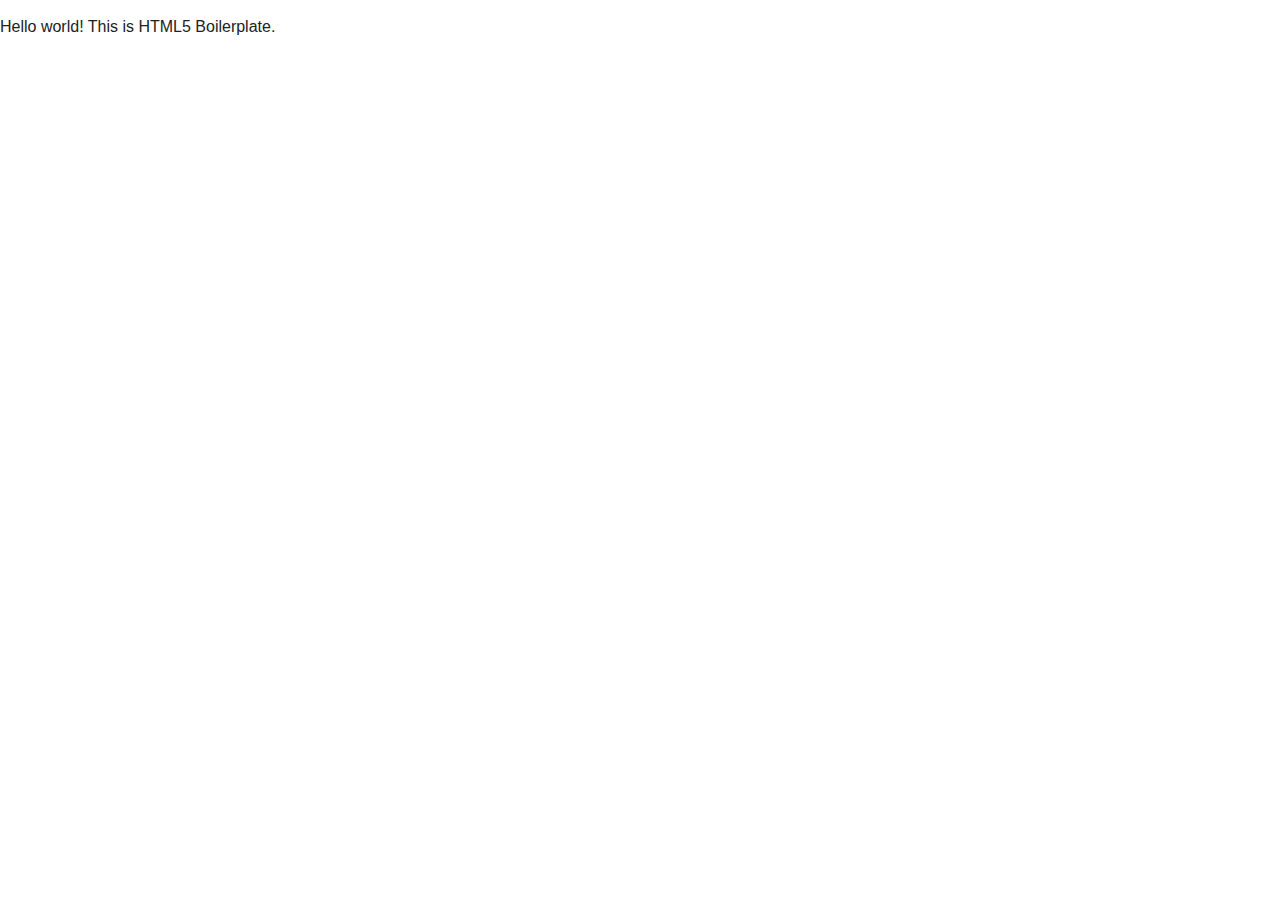
==== Websites/Jetro/index.html @ 45b177ec "Apptastico" ====
<!doctype html>
<html class="no-js" lang="">
    <head>
        <meta charset="utf-8">
        <meta http-equiv="x-ua-compatible" content="ie=edge">
        <title></title>
        <meta name="description" content="">
        <meta name="viewport" content="width=device-width, initial-scale=1">

        <link rel="apple-touch-icon" href="apple-touch-icon.png">
        <!-- Place favicon.ico in the root directory -->

        <link rel="stylesheet" href="css/normalize.css">
        <link rel="stylesheet" href="css/main.css">
        <script src="js/vendor/modernizr-2.8.3.min.js"></script>
    </head>
    <body>
        <!--[if lt IE 8]>
            <p class="browserupgrade">You are using an <strong>outdated</strong> browser. Please <a href="http://browsehappy.com/">upgrade your browser</a> to improve your experience.</p>
        <![endif]-->

        <!-- Add your site or application content here -->
        <p>Hello world! This is HTML5 Boilerplate.</p>

        <script src="https://code.jquery.com/jquery-1.12.0.min.js"></script>
        <script>window.jQuery || document.write('<script src="js/vendor/jquery-1.12.0.min.js"><\/script>')</script>
        <script src="js/plugins.js"></script>
        <script src="js/main.js"></script>

        <!-- Google Analytics: change UA-XXXXX-X to be your site's ID. -->
        <script>
            (function(b,o,i,l,e,r){b.GoogleAnalyticsObject=l;b[l]||(b[l]=
            function(){(b[l].q=b[l].q||[]).push(arguments)});b[l].l=+new Date;
            e=o.createElement(i);r=o.getElementsByTagName(i)[0];
            e.src='https://www.google-analytics.com/analytics.js';
            r.parentNode.insertBefore(e,r)}(window,document,'script','ga'));
            ga('create','UA-XXXXX-X','auto');ga('send','pageview');
        </script>
    </body>
</html>
---- Websites/Jetro/css/main.css ----
/*! HTML5 Boilerplate v5.3.0 | MIT License | https://html5boilerplate.com/ */

/*
 * What follows is the result of much research on cross-browser styling.
 * Credit left inline and big thanks to Nicolas Gallagher, Jonathan Neal,
 * Kroc Camen, and the H5BP dev community and team.
 */

/* ==========================================================================
   Base styles: opinionated defaults
   ========================================================================== */

html {
    color: #222;
    font-size: 1em;
    line-height: 1.4;
}

/*
 * Remove text-shadow in selection highlight:
 * https://twitter.com/miketaylr/status/12228805301
 *
 * These selection rule sets have to be separate.
 * Customize the background color to match your design.
 */

::-moz-selection {
    background: #b3d4fc;
    text-shadow: none;
}

::selection {
    background: #b3d4fc;
    text-shadow: none;
}

/*
 * A better looking default horizontal rule
 */

hr {
    display: block;
    height: 1px;
    border: 0;
    border-top: 1px solid #ccc;
    margin: 1em 0;
    padding: 0;
}

/*
 * Remove the gap between audio, canvas, iframes,
 * images, videos and the bottom of their containers:
 * https://github.com/h5bp/html5-boilerplate/issues/440
 */

audio,
canvas,
iframe,
img,
svg,
video {
    vertical-align: middle;
}

/*
 * Remove default fieldset styles.
 */

fieldset {
    border: 0;
    margin: 0;
    padding: 0;
}

/*
 * Allow only vertical resizing of textareas.
 */

textarea {
    resize: vertical;
}

/* ==========================================================================
   Browser Upgrade Prompt
   ========================================================================== */

.browserupgrade {
    margin: 0.2em 0;
    background: #ccc;
    color: #000;
    padding: 0.2em 0;
}

/* ==========================================================================
   Author's custom styles
   ========================================================================== */

















/* ==========================================================================
   Helper classes
   ========================================================================== */

/*
 * Hide visually and from screen readers
 */

.hidden {
    display: none !important;
}

/*
 * Hide only visually, but have it available for screen readers:
 * http://snook.ca/archives/html_and_css/hiding-content-for-accessibility
 */

.visuallyhidden {
    border: 0;
    clip: rect(0 0 0 0);
    height: 1px;
    margin: -1px;
    overflow: hidden;
    padding: 0;
    position: absolute;
    width: 1px;
}

/*
 * Extends the .visuallyhidden class to allow the element
 * to be focusable when navigated to via the keyboard:
 * https://www.drupal.org/node/897638
 */

.visuallyhidden.focusable:active,
.visuallyhidden.focusable:focus {
    clip: auto;
    height: auto;
    margin: 0;
    overflow: visible;
    position: static;
    width: auto;
}

/*
 * Hide visually and from screen readers, but maintain layout
 */

.invisible {
    visibility: hidden;
}

/*
 * Clearfix: contain floats
 *
 * For modern browsers
 * 1. The space content is one way to avoid an Opera bug when the
 *    `contenteditable` attribute is included anywhere else in the document.
 *    Otherwise it causes space to appear at the top and bottom of elements
 *    that receive the `clearfix` class.
 * 2. The use of `table` rather than `block` is only necessary if using
 *    `:before` to contain the top-margins of child elements.
 */

.clearfix:before,
.clearfix:after {
    content: " "; /* 1 */
    display: table; /* 2 */
}

.clearfix:after {
    clear: both;
}

/* ==========================================================================
   EXAMPLE Media Queries for Responsive Design.
   These examples override the primary ('mobile first') styles.
   Modify as content requires.
   ========================================================================== */

@media only screen and (min-width: 35em) {
    /* Style adjustments for viewports that meet the condition */
}

@media print,
       (-webkit-min-device-pixel-ratio: 1.25),
       (min-resolution: 1.25dppx),
       (min-resolution: 120dpi) {
    /* Style adjustments for high resolution devices */
}

/* ==========================================================================
   Print styles.
   Inlined to avoid the additional HTTP request:
   http://www.phpied.com/delay-loading-your-print-css/
   ========================================================================== */

@media print {
    *,
    *:before,
    *:after,
    *:first-letter,
    *:first-line {
        background: transparent !important;
        color: #000 !important; /* Black prints faster:
                                   http://www.sanbeiji.com/archives/953 */
        box-shadow: none !important;
        text-shadow: none !important;
    }

    a,
    a:visited {
        text-decoration: underline;
    }

    a[href]:after {
        content: " (" attr(href) ")";
    }

    abbr[title]:after {
        content: " (" attr(title) ")";
    }

    /*
     * Don't show links that are fragment identifiers,
     * or use the `javascript:` pseudo protocol
     */

    a[href^="#"]:after,
    a[href^="javascript:"]:after {
        content: "";
    }

    pre,
    blockquote {
        border: 1px solid #999;
        page-break-inside: avoid;
    }

    /*
     * Printing Tables:
     * http://css-discuss.incutio.com/wiki/Printing_Tables
     */

    thead {
        display: table-header-group;
    }

    tr,
    img {
        page-break-inside: avoid;
    }

    img {
        max-width: 100% !important;
    }

    p,
    h2,
    h3 {
        orphans: 3;
        widows: 3;
    }

    h2,
    h3 {
        page-break-after: avoid;
    }
}
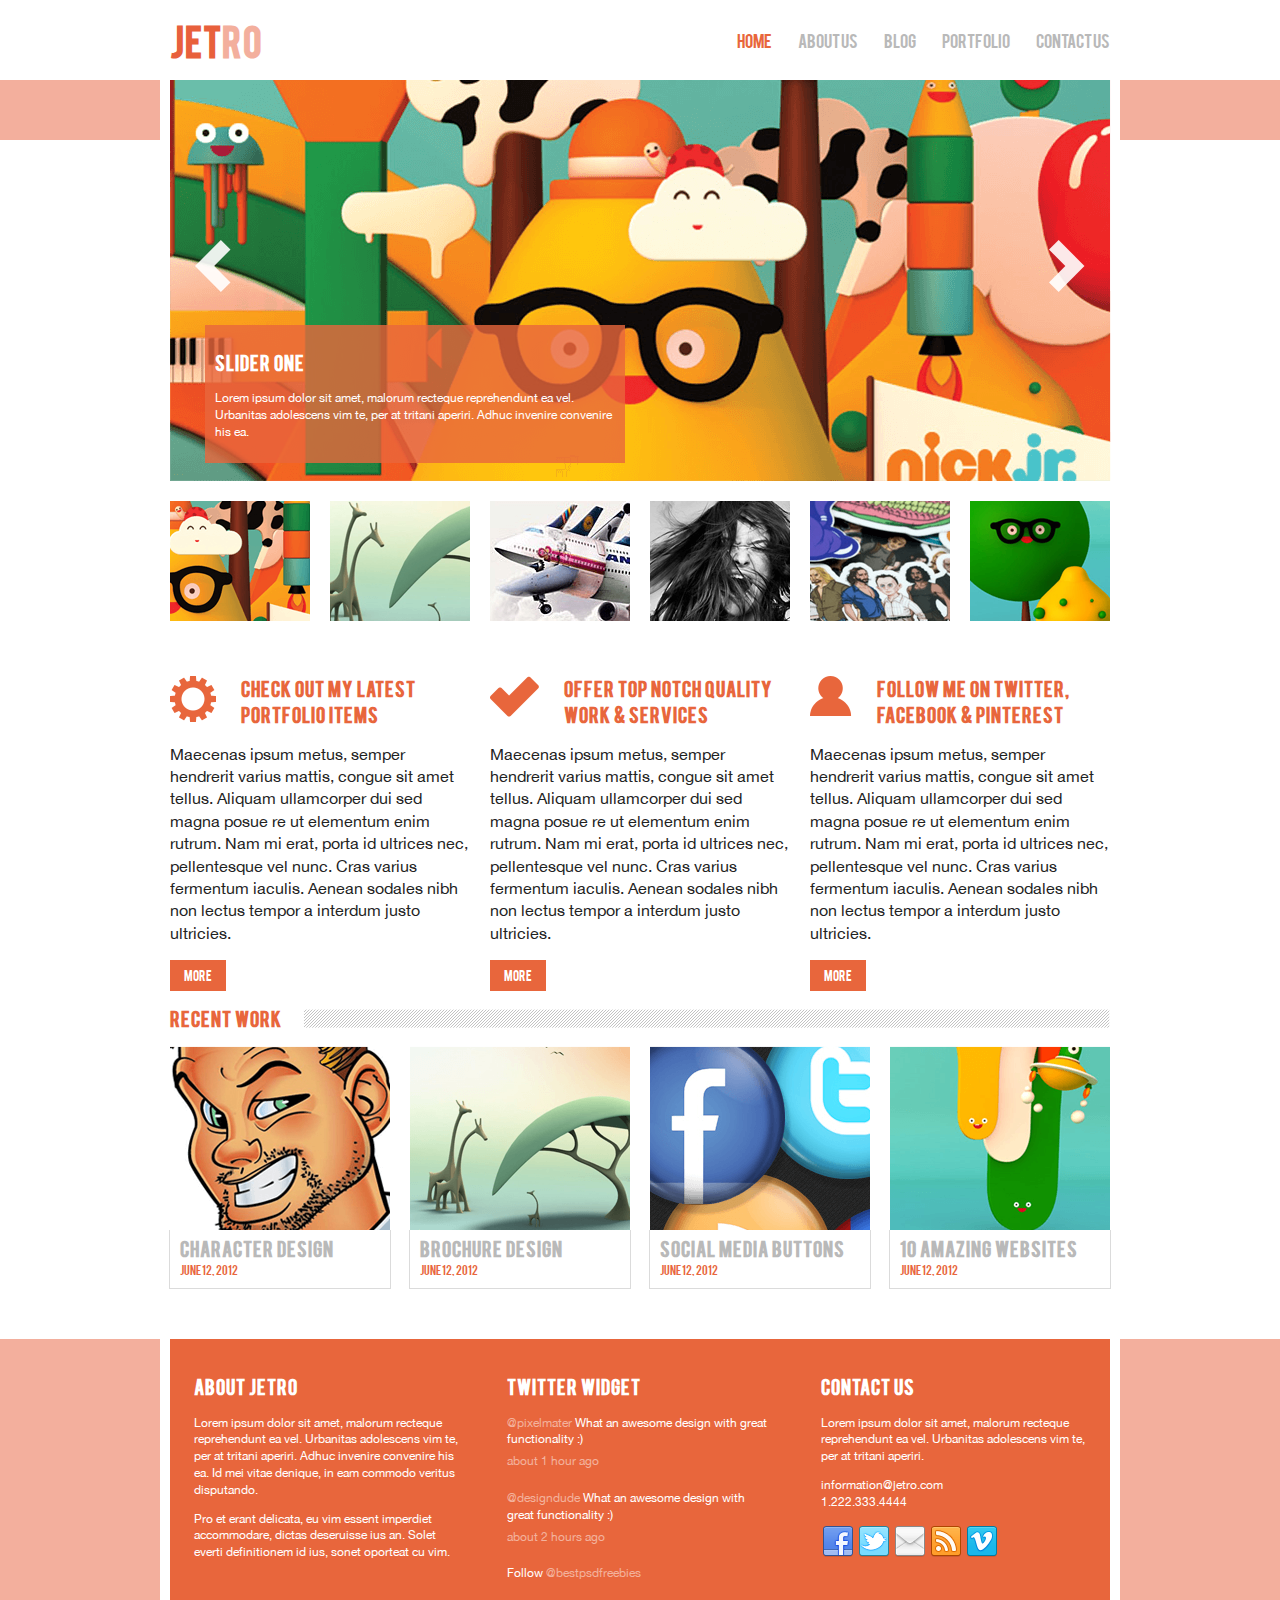
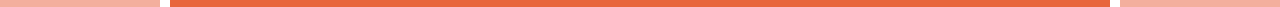
==== commit 57a8aca0: "Image optimalisatie" ====
--- a/Websites/Jetro/index.html
+++ b/Websites/Jetro/index.html
@@ -1,40 +1,239 @@
 <!doctype html>
 <html class="no-js" lang="">
-    <head>
-        <meta charset="utf-8">
-        <meta http-equiv="x-ua-compatible" content="ie=edge">
-        <title></title>
-        <meta name="description" content="">
-        <meta name="viewport" content="width=device-width, initial-scale=1">
-
-        <link rel="apple-touch-icon" href="apple-touch-icon.png">
-        <!-- Place favicon.ico in the root directory -->
-
-        <link rel="stylesheet" href="css/normalize.css">
-        <link rel="stylesheet" href="css/main.css">
-        <script src="js/vendor/modernizr-2.8.3.min.js"></script>
-    </head>
-    <body>
-        <!--[if lt IE 8]>
+
+<head>
+    <meta charset="utf-8">
+    <meta http-equiv="x-ua-compatible" content="ie=edge">
+    <title>Jetro</title>
+    <meta name="description" content="">
+    <meta name="viewport" content="width=device-width, initial-scale=1">
+
+    <link rel="apple-touch-icon" href="apple-touch-icon.png">
+    <!-- Place favicon.ico in the root directory -->
+
+    <link rel="stylesheet" href="css/normalize.css">
+    <link rel="stylesheet" href="css/main.css">
+    <script src="js/vendor/modernizr-2.8.3.min.js"></script>
+</head>
+
+<body>
+    <!--[if lt IE 8]>
             <p class="browserupgrade">You are using an <strong>outdated</strong> browser. Please <a href="http://browsehappy.com/">upgrade your browser</a> to improve your experience.</p>
         <![endif]-->
 
-        <!-- Add your site or application content here -->
-        <p>Hello world! This is HTML5 Boilerplate.</p>
-
-        <script src="https://code.jquery.com/jquery-1.12.0.min.js"></script>
-        <script>window.jQuery || document.write('<script src="js/vendor/jquery-1.12.0.min.js"><\/script>')</script>
-        <script src="js/plugins.js"></script>
-        <script src="js/main.js"></script>
-
-        <!-- Google Analytics: change UA-XXXXX-X to be your site's ID. -->
-        <script>
-            (function(b,o,i,l,e,r){b.GoogleAnalyticsObject=l;b[l]||(b[l]=
-            function(){(b[l].q=b[l].q||[]).push(arguments)});b[l].l=+new Date;
-            e=o.createElement(i);r=o.getElementsByTagName(i)[0];
-            e.src='https://www.google-analytics.com/analytics.js';
-            r.parentNode.insertBefore(e,r)}(window,document,'script','ga'));
-            ga('create','UA-XXXXX-X','auto');ga('send','pageview');
-        </script>
-    </body>
+    <!-- Add your site or application content here -->
+    <header>
+        <div class="container flex">
+            <h1 class="logo">Jet<span class='light'>ro</span></h1>
+            <nav>
+                <ul>
+                    <li><a href="index.html" class="active">Home</a></li>
+                    <li><a href="about.html">About Us</a></li>
+                    <li><a href="blog.html">Blog</a></li>
+                    <li><a href="portfolio.html">Portfolio</a></li>
+                    <li><a href="contact.html">Contact Us</a></li>
+                </ul>
+            </nav>
+        </div>
+    </header>
+    <div class="main-content flex">
+        <div class="left"></div>
+        <div class="container">
+            <section class="slider">
+                <div class="slider-img">
+                    <img src="img/sliderimg.png" alt="Slider Image">
+                </div>
+                <div class="slider-desc">
+                    <h2>Slider One</h2>
+                    <p>Lorem ipsum dolor sit amet, malorum recteque reprehendunt ea vel. Urbanitas adolescens vim te, per at tritani aperiri. Adhuc invenire convenire his ea.</p>
+                </div>
+                <div class="slider-navigation">
+                    <img src="img/icons/slider_arrow_left.png" alt="Slider arrow left" class="slider-arrow-left">
+                    <img src="img/icons/slider_arrow_right.png" alt="Slider arrow right" class="slider-arrow-right">
+                </div>
+                <div class="slider-thumbs flex">
+                    <img src="img/thumbnails/slider_thumb1.png" alt="Slider thumbnail" />
+                    <img src="img/thumbnails/slider_thumb2.png" alt="Slider thumbnail" />
+                    <img src="img/thumbnails/slider_thumb3.png" alt="Slider thumbnail" />
+                    <img src="img/thumbnails/slider_thumb4.png" alt="Slider thumbnail" />
+                    <img src="img/thumbnails/slider_thumb5.png" alt="Slider thumbnail" />
+                    <img src="img/thumbnails/slider_thumb6.png" alt="Slider thumbnail" />
+                </div>
+            </section>
+            <section class="features">
+                    <div class="feature-items flex">
+                        <div class="feature-item">
+                            <div class="feature-titel">
+                                <img src="img/icons/cogwheel-icon.png" alt="Cogwheel Icon">
+                                <h2>Check out my latest portfolio items</h2>
+                            </div>
+                            <p>
+                                Maecenas ipsum metus, semper hendrerit varius mattis, congue sit amet tellus.
+                                Aliquam ullamcorper dui sed magna posue re ut elementum enim rutrum.
+                                Nam mi erat, porta id ultrices nec, pellentesque vel nunc. Cras varius fermentum iaculis.
+                                Aenean sodales nibh non lectus tempor a interdum justo ultricies.
+                            </p>
+                            <button class="more">more</button>
+                        </div>
+
+                        <div class="feature-item">
+                            <div class="feature-titel">
+                                <img src="img/icons/check-icon.png" alt="Check Icon">
+                                <h2>Offer top notch quality work & services</h2>
+                            </div>
+                            <p>
+                                Maecenas ipsum metus, semper hendrerit varius mattis, congue sit amet tellus.
+                                Aliquam ullamcorper dui sed magna posue re ut elementum enim rutrum.
+                                Nam mi erat, porta id ultrices nec, pellentesque vel nunc. Cras varius fermentum iaculis.
+                                Aenean sodales nibh non lectus tempor a interdum justo ultricies.
+                            </p>
+                            <button class="more">more</button>
+                        </div>
+
+                        <div class="feature-item">
+                            <div class="feature-titel">
+                                <img src="img/icons/person-icon.png" alt="Cogwheel Icon">
+                                <h2>Follow me on twitter, facebook & pinterest</h2>
+                            </div>
+                            <p>
+                                Maecenas ipsum metus, semper hendrerit varius mattis, congue sit amet tellus.
+                                Aliquam ullamcorper dui sed magna posue re ut elementum enim rutrum.
+                                Nam mi erat, porta id ultrices nec, pellentesque vel nunc. Cras varius fermentum iaculis.
+                                Aenean sodales nibh non lectus tempor a interdum justo ultricies.
+                            </p>
+                            <button class="more">more</button>
+                        </div>
+                    </div>
+            </section>
+            <section class="recent-work">
+                    <div class="recent-work-title flex">
+                        <h2>Recent Work</h2>
+                        <div class="divider">
+                        </div>
+                    </div>
+                    <div class="recent-work-items flex">
+                        <div class="recent-work-item flex">
+                            <img src="img/thumbnails/recent_work_thumb1.png" alt="Recent Work Thumbnail">
+                            <div class="recent-work-desc">
+                                <h2>Character Design</h2>
+                                <span class="date">June 12, 2012</span>
+                            </div>
+                        </div>
+
+                        <div class="recent-work-item flex">
+                            <img src="img/thumbnails/recent_work_thumb2.png" alt="Recent Work Thumbnail">
+                            <div class="recent-work-desc">
+                                <h2>Brochure Design</h2>
+                                <span class="date">June 12, 2012</span>
+                            </div>
+                        </div>
+
+                        <div class="recent-work-item flex">
+                            <img src="img/thumbnails/recent_work_thumb3.png" alt="Recent Work Thumbnail">
+                            <div class="recent-work-desc">
+                                <h2>Social media buttons</h2>
+                                <span class="date">June 12, 2012</span>
+                            </div>
+                        </div>
+
+                        <div class="recent-work-item flex">
+                            <img src="img/thumbnails/recent_work_thumb4.png" alt="Recent Work Thumbnail">
+                            <div class="recent-work-desc">
+                                <h2>10 amazing websites</h2>
+                                <span class="date">June 12, 2012</span>
+                            </div>
+                        </div>
+                    </div>
+            </section>
+        </div>
+        <div class="right"></div>
+    </div>
+    <footer class="flex">
+        <div class="left"></div>
+        <div class="container">
+            <div class="widgets flex">
+                <div class="widget">
+                    <h2>About Jetro</h2>
+                    <p>
+                        Lorem ipsum dolor sit amet, malorum recteque reprehendunt ea vel.
+                        Urbanitas adolescens vim te, per at tritani aperiri. Adhuc invenire convenire his ea.
+                        Id mei vitae denique, in eam commodo veritus disputando.
+                    </p>
+                    <p>
+                        Pro et erant delicata, eu vim essent imperdiet accommodare, dictas deseruisse ius an.
+                        Solet everti definitionem id ius, sonet oporteat cu vim.
+                    </p>
+                </div>
+
+                <div class="widget">
+                    <h2>Twitter Widget</h2>
+                    <div class="tweet">
+                        <p>
+                            <span class="author">@pixelmater </span> What an awesome design with great functionality :)
+                        </p>
+                        <p class="days-ago">
+                            about 1 hour ago
+                        </p>
+                    </div>
+
+                    <div class="tweet">
+                        <p>
+                            <span class="author">@designdude </span> What an awesome design with great functionality :)
+                        </p>
+                        <p class="days-ago">
+                            about 2 hours ago
+                        </p>
+                    </div>
+                    <p class="follow">Follow <span class="author">@bestpsdfreebies</span></p>
+                </div>
+
+                <div class="widget">
+                    <h2>Contact Us</h2>
+                    <p>
+                        Lorem ipsum dolor sit amet, malorum recteque reprehendunt ea vel.
+                        Urbanitas adolescens vim te, per at tritani aperiri.
+                    </p>
+                    <p>
+                        information@jetro.com<br />
+                        1.222.333.4444
+                    </p>
+                    <div class="social-media">
+                        <img src="img/icons/facebook-icon.png" alt="Facebook Icon">
+                        <img src="img/icons/twitter-icon.png" alt="Twitter Icon">
+                        <img src="img/icons/email-icon.png" alt="Email Icon">
+                        <img src="img/icons/rss-icon.png" alt="RSS Icon">
+                        <img src="img/icons/vimeo-icon.png" alt="Vimeo Icon">
+                    </div>
+                </div>
+            </div>
+        </div>
+        <div class="right"></div>
+    </footer>
+
+    <script src="https://code.jquery.com/jquery-1.12.0.min.js"></script>
+    <script>
+        window.jQuery || document.write('<script src="js/vendor/jquery-1.12.0.min.js"><\/script>')
+    </script>
+    <script src="js/plugins.js"></script>
+    <script src="js/main.js"></script>
+
+    <!-- Google Analytics: change UA-XXXXX-X to be your site's ID. -->
+    <script>
+        (function(b, o, i, l, e, r) {
+            b.GoogleAnalyticsObject = l;
+            b[l] || (b[l] =
+                function() {
+                    (b[l].q = b[l].q || []).push(arguments)
+                });
+            b[l].l = +new Date;
+            e = o.createElement(i);
+            r = o.getElementsByTagName(i)[0];
+            e.src = 'https://www.google-analytics.com/analytics.js';
+            r.parentNode.insertBefore(e, r)
+        }(window, document, 'script', 'ga'));
+        ga('create', 'UA-XXXXX-X', 'auto');
+        ga('send', 'pageview');
+    </script>
+</body>
+
 </html>
--- a/Websites/Jetro/css/main.css
+++ b/Websites/Jetro/css/main.css
@@ -12,7 +12,7 @@
 
 html {
     color: #222;
-    font-size: 1em;
+    font-size: 16px;
     line-height: 1.4;
 }
 
@@ -94,15 +94,814 @@
 /* ==========================================================================
    Author's custom styles
    ========================================================================== */
-
-
-
-
-
-
-
-
-
+@font-face {
+    font-family: Bebas;
+    src: url('../fonts/BEBAS.TTF');
+}
+
+@font-face {
+    font-family: HelveticaNeue;
+    src: url('../fonts/HelveticaNeue.ttf');
+}
+
+body{
+    font-family: Bebas;
+}
+
+.flex{
+    display: flex;
+}
+
+h1, h2{
+    text-transform: uppercase;
+    letter-spacing: 1px;
+}
+
+h2{
+    font-size: 1.125rem;
+    color: #e8663c;
+}
+
+.container{
+    max-width: 940px;
+    margin: 0 auto;
+}
+
+.left{
+    margin-right: 10px;
+    background-color: #f3af9d;
+    width: 100%;
+}
+
+.right{
+    margin-left: 10px;
+    background-color: #f3af9d;
+    width: 100%;
+}
+
+p{
+    font-family: HelveticaNeue;
+}
+
+/* HEADER */
+
+header h1{
+    color: #e8603c;
+    font-size: 2.25rem;
+    margin: 15px 0px;
+}
+
+header span.light{
+    color: #f3af9d;
+}
+
+nav ul{
+    list-style-type: none;
+}
+
+nav li{
+    display: inline;
+    text-transform: uppercase;
+    margin-right: 25px;
+}
+
+nav li:last-child{
+    margin-right: 0;
+}
+
+nav li a{
+    color: #b9b9b9;
+    text-decoration: none;
+}
+
+nav li a:hover{
+    color: #e8663c;
+}
+
+nav li a.active{
+    color: #e8663c;
+}
+
+header .container{
+    justify-content: space-between;
+    align-items: center;
+}
+/* END HEADER */
+
+/*MAIN CONTENT*/
+.main-content{
+    justify-content: space-between;
+    align-items: flex-start;
+}
+
+.main-content .left, .main-content .right{
+    min-height: 60px;
+}
+
+/*SLIDER*/
+
+.slider{
+    position: relative;
+}
+
+.slider-desc{
+    position: absolute;
+    top: 0;
+    background-color: rgba(232,102, 60, 0.8);
+    width: 400px;
+    color: #fff;
+    left: 35px;
+    top: 245px;
+    padding: 10px;
+    font-size: 0.75rem;
+}
+
+.slider-desc h2{
+    color: #fff;
+}
+
+.slider-navigation img{
+    position: absolute;
+    top: 160px;
+}
+
+.slider-arrow-left{
+    left: 25px;
+}
+
+.slider-arrow-right{
+    right: 25px;
+}
+
+.slider-thumbs{
+    justify-content: space-between;
+    align-items: center;
+    margin-top: 20px;
+}
+
+/*END SLIDER*/
+
+/*FEATURES*/
+.feature-items{
+    justify-content: space-between;
+    align-items: center;
+    margin-top: 40px;
+}
+
+.feature-item{
+    overflow: hidden;
+    margin-right: 20px;
+}
+
+.feature-item:last-of-type{
+    margin-right: 0;
+}
+
+.feature-item img{
+    float: left;
+    margin-right: 25px;
+}
+
+.more{
+    font-size: 0.75rem;
+    background-color: #e8663c;
+    border: none;
+    padding:  7px 14px;
+    color: white;
+}
+
+/*END FEATURES*/
+
+/*RECENT WORK*/
+
+.recent-work-title{
+    justify-content: space-between;
+    align-items: center;
+}
+
+.divider{
+    background-image: url('../img/divider.png');
+    height: 19px;
+    width: 807px;
+}
+
+.recent-work-items{
+    justify-content: space-between;
+}
+
+.date{
+    color: #e8663c;
+    font-size:   0.6875rem;
+    padding: 0px 10px;
+}
+
+.recent-work-item h2{
+    color: #b9b9b9;
+    margin: 5px 0px 0px 0px;
+    padding: 5px 10px 0px 10px;
+    line-height: 16px;
+}
+
+.recent-work-item{
+    flex-direction: column;
+    align-items: center;
+}
+
+.recent-work-desc{
+    border-left: #dbdbdb solid 1px;
+    border-right: #dbdbdb solid 1px;
+    border-bottom: #dbdbdb solid 1px;
+    width: 100%;
+    padding-bottom: 10px;
+}
+
+/*END RECENT WORK*/
+
+/*ABOUT US*/
+
+.page-title{
+    min-width: 940px;
+    background-color: #e8603c;
+    min-height: 60px;
+    align-items: center;
+}
+
+.page-title h2{
+    color: #fff;
+    margin-left: 10px;
+}
+
+.about{
+    width: 700px;
+}
+
+.about p{
+    font-size: 0.75rem;
+    margin-bottom: 20px;
+}
+
+.about-img{
+    float: left;
+    margin: 0px 25px 10px 0px;
+}
+
+.fancy{
+    font-weight: bold;
+    font-size: 2.25rem;
+    color: #e8603c;
+    float: left;
+    line-height: 30px;
+    margin-right: 5px;
+}
+
+.quote{
+    font-style: italic;
+    color: #8e8e8e;
+    margin-left: 50px;
+    padding-left: 20px;
+    border-left: 10px solid #e8663c;
+}
+
+.grid-2{
+    justify-content: space-between;
+}
+
+.grid-2 p{
+    margin-right: 30px;
+}
+
+.grid-2 p:last-of-type{
+    margin-right: 0;
+}
+
+.grid-3 p{
+    margin-right: 20px;
+}
+
+.grid-3 p:last-of-type{
+    margin-right: 0;
+}
+
+.alert{
+    width: 100%;
+    height: 60px;
+    background-color: #d1e4f3;
+    border: #4d8fcb solid 1px;
+    margin-bottom: 20px;
+    text-align: center;
+    font-style: italic;
+    display: flex;
+    justify-content: center;
+    align-items: center;
+    color: #4d8fcb;
+}
+
+.alert p{
+    font-size: 0.875rem;
+}
+
+.succes{
+    background-color: #effeb9;
+    color: #98c601;
+    border: #98c601 1px solid;
+}
+
+.error{
+    background-color: #fbcbc1;
+    color: #eb5439;
+    border: #eb5439 1px solid;
+}
+
+.warning{
+    background-color: #ffe9ad;
+    color: #fab418;
+    border: #fab418 solid 1px;
+}
+/*END ABOUT US*/
+
+/*SIDE BAR*/
+.sidebar{
+    width: 220px;
+    margin-left: 20px;
+}
+
+.sidebar p{
+    font-size: 0.75rem;
+    margin-top: 0;
+}
+
+.sidebar-title{
+    justify-content: space-between;
+    align-items: center;
+}
+
+.sidebar-title h3{
+    font-size: 0.875rem;
+    color: #e8603c;
+    width: 100%;
+}
+
+.sidebar .divider{
+    background-image: url('../img/divider.png');
+    height: 19px;
+    width: 100%;
+}
+
+.sidebar-item ul{
+    list-style-type: none;
+    font-family: HelveticaNeue;
+    font-size: 0.75rem;
+    margin: 0;
+    padding: 0;
+}
+
+.sidebar-item li a{
+    color: #464646;
+    text-decoration: none;
+}
+
+.gallery{
+    justify-content: space-between;
+    flex-wrap: wrap;
+}
+
+.gallery-item{
+    width: 50px;
+    height: 50px;
+    background-color: #f3af9d;
+    border: #e8603c solid 1px;
+    margin-bottom: 5px;
+}
+
+/*END SIDE BAR*/
+
+/*BLOG*/
+.blog-container{
+    width: 700px;
+    margin-top: 15px;
+}
+
+.stats{
+    min-width: 140px;
+}
+
+.stats-item h4{
+    color: #e8603c;
+    font-size: 0.75rem;
+    margin: 20px 0px 5px 0px;
+    padding: 0;
+}
+
+.stats-item p{
+    color: #bababa;
+    font-size: 0.75rem;
+    margin: 0;
+    padding: 0;
+}
+
+.blog-desc h3{
+    color: #e8603c;
+    font-size: 1.125rem;
+    margin: 18px 0px 0px 0px;
+}
+
+.blog-desc p{
+    font-size: 0.75rem;
+    margin: 18px 0px;
+}
+
+.blog-item{
+    position: relative;
+}
+
+.blog-icon{
+    position: absolute;
+    top: 0;
+    left: -85px;
+}
+
+.blog-item .divider{
+    width: 100%;
+    margin: 50px 0px;
+}
+
+.blog-desc .quote{
+    background-color: #f4f4f4;
+    border: none;
+    padding: 20px 25px 20px 35px;
+    margin: 0;
+    color: #474747;
+}
+
+.quote img{
+    float: left;
+    margin-right: 20px;
+}
+
+.bron{
+    margin: 5px 0px !important;
+    padding: 0;
+    color: #a0a0a0;
+}
+
+h3.no-margin{
+    margin: 0 !important;
+}
+
+.page-number{
+    width: 25px;
+    height: 25px;
+    color: #fff;
+    background-color: #f3b29d;
+    margin-right: 5px;
+    display: flex;
+    align-items: center;
+    justify-content: center;
+    font-size: 0.875rem;
+}
+
+.page-number.active, .page-number:hover{
+    background-color: #e8663c;
+    cursor: pointer;
+}
+/*END BLOG*/
+
+/*PORTFOLIO*/
+.portfolio-container{
+    width: 700px;
+}
+
+.portfolio-filter{
+    margin: 25px 0px;
+}
+
+.filter-item{
+    padding: 5px 10px;
+    color: #b9b9b9;
+    font-size: 0.875rem;
+}
+
+.filter-item.active, .filter-item:hover.active{
+    color: #fff;
+    background-color: #e8663c;
+}
+
+.filter-item:hover{
+    color: #e8663c;
+    cursor: pointer;
+}
+
+.portfolio-items{
+    justify-content: space-between;
+    flex-wrap: wrap;
+}
+
+.portfolio-item h2{
+    color: #b9b9b9;
+    margin: 5px 0px 0px 0px;
+    padding: 5px 10px 0px 10px;
+    line-height: 16px;
+}
+
+.portfolio-item{
+    flex-direction: column;
+    align-items: center;
+    position: relative;
+    margin-top: 40px;
+}
+
+.portfolio-desc{
+    border-left: #dbdbdb solid 1px;
+    border-right: #dbdbdb solid 1px;
+    border-bottom: #dbdbdb solid 1px;
+    width: 100%;
+    padding-bottom: 10px;
+}
+
+.overlay{
+    position: absolute;
+    top:0;
+    width: 100%;
+    height: 184px;
+    justify-content: center;
+    align-items: center;
+    background-color: rgba(0, 0, 0, 0.5);
+    display: none;
+}
+
+.portfolio-item a{
+    text-decoration: none;
+}
+
+.portfolio-item:hover .overlay{
+    display: inline-flex;
+}
+
+.head-img{
+    margin-top: 20px;
+    width: 100%;
+}
+
+.portfolio p{
+    color: #414141;
+    font-size: 0.75rem;
+}
+/*END PORTFOLIO*/
+
+/*CONTACT*/
+
+.contact{
+    width: 700px;
+}
+
+.contact-items{
+    justify-content: space-between;
+}
+
+.contact-details{
+    color: #414141;
+    font-size: 0.75rem;
+    width: 180px;
+}
+
+.contact-adres, .contact-tfe{
+    list-style-type: none;
+    padding: 0;
+    font-family: HelveticaNeue;
+
+}
+
+.company-name{
+    color: #e8603c;
+    font-weight: bold;
+}
+
+.contact-items{
+    margin-top: 35px;
+}
+
+.contact-form{
+    margin-left: 30px;
+}
+
+.form{
+    flex-direction: column;
+    align-items: flex-start;
+}
+
+.form input, .form textarea{
+    border: 1px solid #e96947;
+    padding: 10px;
+    color: #e8603c;
+    font-size: 0.75rem;
+    width: 295px;
+    margin-bottom: 10px;
+}
+
+.form textarea{
+    width: 440px;
+    resize: none;
+    height: 200px;
+}
+
+.btnSubmit{
+    color: #fff !important;
+    background-color: #e8603c;
+    width: 70px !important;
+    padding:  5px 10px !important;
+}
+
+::-webkit-input-placeholder { /* Chrome/Opera/Safari */
+  color: #e8603c;
+}
+::-moz-placeholder { /* Firefox 19+ */
+  color: #e8603c;
+}
+:-ms-input-placeholder { /* IE 10+ */
+  color: #e8603c;
+}
+:-moz-placeholder { /* Firefox 18- */
+  color: #e8603c;
+}
+
+
+/*END CONTACT*/
+
+/*FOOTER*/
+
+footer{
+    justify-content: space-between;
+    margin-top: 50px;
+}
+
+.widgets{
+    justify-content: space-around;
+    min-width: 940px;
+    background-color: #e8663c;
+    color: #fff;
+}
+
+.widgets h2{
+    color: #fff;
+}
+
+.widget{
+    width: 265px;
+    margin: 20px 0px;
+}
+
+.widget p{
+    font-size: 0.75rem;
+    margin-bottom: 5px;
+}
+
+.author{
+    color: #f3b29d;
+}
+
+.days-ago{
+    margin: 0;
+    color: #f3b29d;
+}
+
+.tweet{
+    margin-bottom: 20px;
+}
+
+.social-media img{
+    margin: 10px 2.5px
+}
+
+/*END FOOTER*/
+
+/*MEDIA QUERIES*/
+
+@media screen and (max-width: 965px){
+    .container{
+        width: 98%;
+        padding: 0 1%;
+    }
+
+    .main-content{
+        width: 100%;
+    }
+
+    .slider-img img{
+        width: 100%;
+    }
+
+    .slider-desc{
+        display: none;
+    }
+
+    .slider-thumbs{
+        flex-wrap: wrap;
+        justify-content: space-between;
+    }
+
+    .slider-thumbs img{
+        margin-top: 10px;
+    }
+
+    .left{
+        display: none;
+    }
+
+    .right{
+        display: none;
+    }
+
+    .widgets{
+        min-width: 100%;
+    }
+
+    .page-title{
+        min-width: 100%;
+    }
+
+    .recent-work-items{
+        flex-wrap: wrap;
+    }
+
+    .recent-work-item{
+        margin-top: 5px;
+    }
+}
+
+@media screen and (max-width: 820px){
+    .blog .sidebar, .contact-us .sidebar{
+        display: none;
+    }
+
+    .blog-container, .blog-img, .contact{
+        width: 100%;
+    }
+
+    .recent-work-title .divider{
+        width: 80%;
+    }
+
+}
+
+@media screen and (max-width: 620px){
+    .contact-items{
+        flex-wrap: wrap;
+    }
+
+    .contact-details, .contact-form{
+        width: 100%;
+        margin: 0 1%;
+    }
+
+    .form input[type="text"], .form input[type="email"], .form textarea{
+        width: 95%;
+    }
+}
+
+@media screen and (max-width: 570px){
+    .slider-navigation{
+        display: none;
+    }
+
+    .feature-items{
+        flex-wrap: wrap;
+    }
+
+    .widgets{
+        flex-wrap: wrap;
+    }
+
+    .sidebar-title .divider{
+        display: none;
+    }
+
+    .about-us .sidebar{
+        display: none;
+    }
+
+    .about{
+        width: 100%;
+    }
+
+    .recent-work-title .divider{
+        width: 70%;
+    }
+}
+
+@media screen and (max-width: 450px){
+    .portfolio-items{
+        justify-content: center;
+    }
+
+    .recent-work-items{
+        justify-content: center;
+    }
+
+    .recent-work-title .divider{
+        display: none;
+    }
+}
+/*END MEDIA QUERIES*/
 
 
 
